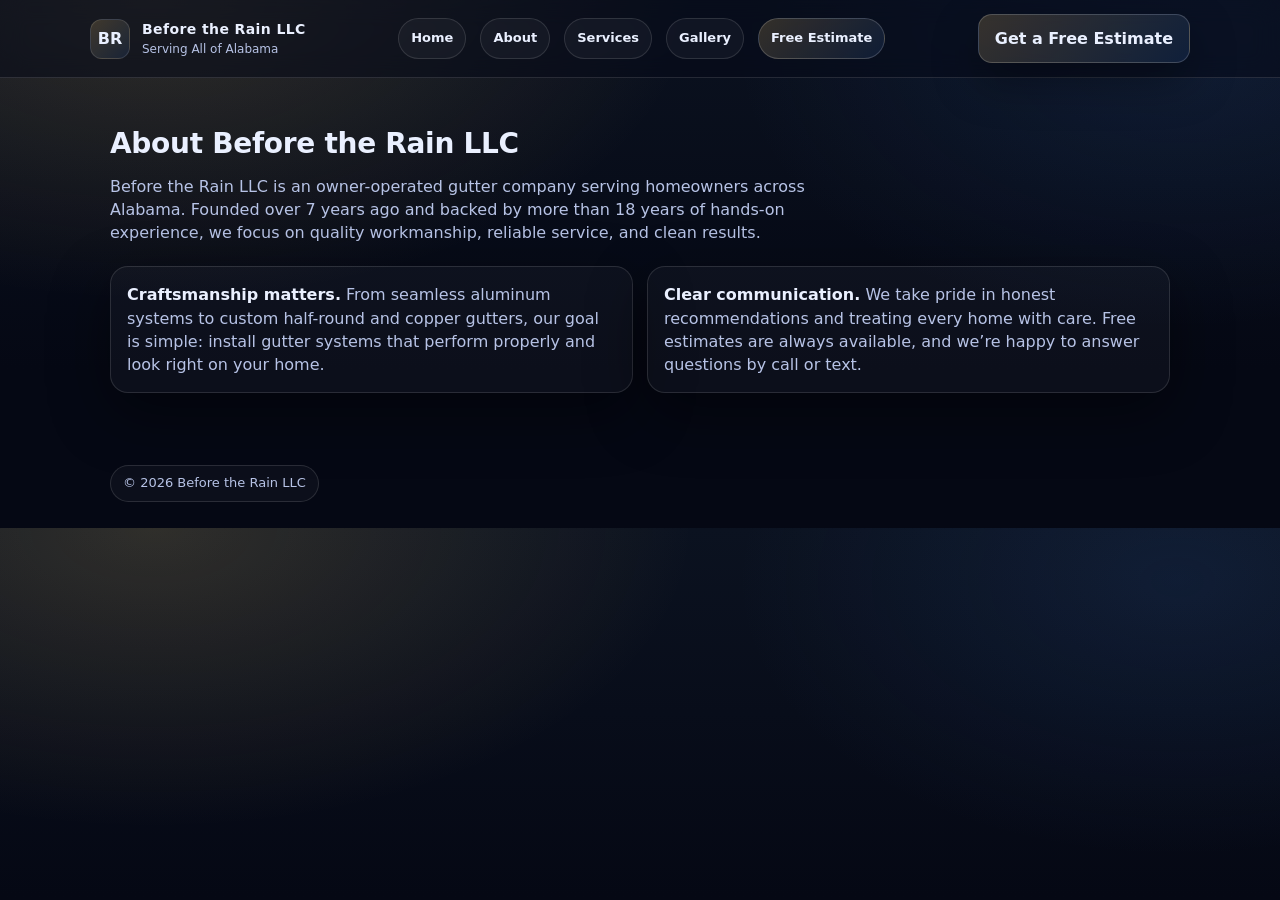
==== about.html @ 8ec8804d "Create about.html" ====
<!doctype html>
<html lang="en">
<head>
  <meta charset="utf-8" />
  <meta name="viewport" content="width=device-width,initial-scale=1" />
  <title>About | Before the Rain LLC</title>
  <link rel="stylesheet" href="style.css" />
</head>
<body>
  <header class="nav">
    <div class="wrap nav-inner">
      <div class="brand">
        <div class="logo">BR</div>
        <div><h1>Before the Rain LLC</h1><small>Serving All of Alabama</small></div>
      </div>
      <nav class="nav-links">
        <a href="index.html">Home</a><a href="about.html">About</a><a href="services.html">Services</a><a href="gallery.html">Gallery</a>
        <a class="cta" href="index.html#contact">Free Estimate</a>
      </nav>
      <a class="btn primary" href="index.html#contact">Get a Free Estimate</a>
    </div>
  </header>

  <main>
    <section class="section">
      <div class="wrap">
        <h3>About Before the Rain LLC</h3>
        <p class="lead">
          Before the Rain LLC is an owner-operated gutter company serving homeowners across Alabama.
          Founded over 7 years ago and backed by more than 18 years of hands-on experience, we focus on quality workmanship,
          reliable service, and clean results.
        </p>

        <div class="grid2">
          <div class="card" style="padding:16px;">
            <p style="margin:0; color:var(--muted);">
              <b style="color:var(--text)">Craftsmanship matters.</b>
              From seamless aluminum systems to custom half-round and copper gutters, our goal is simple:
              install gutter systems that perform properly and look right on your home.
            </p>
          </div>
          <div class="card" style="padding:16px;">
            <p style="margin:0; color:var(--muted);">
              <b style="color:var(--text)">Clear communication.</b>
              We take pride in honest recommendations and treating every home with care.
              Free estimates are always available, and we’re happy to answer questions by call or text.
            </p>
          </div>
        </div>
      </div>
    </section>
  </main>

  <footer class="footer"><div class="wrap"><div class="tag">© <span id="y"></span> Before the Rain LLC</div></div></footer>
  <script>document.getElementById("y").textContent=new Date().getFullYear();</script>
</body>
</html>
---- style.css ----
:root{
  --bg:#0b1220;
  --bg2:#121b2e;
  --card:#0f172a;
  --text:#eaf0ff;
  --muted:#b7c3e6;
  --line:rgba(255,255,255,.12);
  --accent:#d6b15e;   /* gold */
  --accent2:#2f5ea8;  /* workwear blue */
  --shadow: 0 20px 60px rgba(0,0,0,.45);
  --radius: 18px;
}

*{box-sizing:border-box}
body{
  margin:0;
  font-family: ui-sans-serif, system-ui, -apple-system, Segoe UI, Roboto, Arial;
  color:var(--text);
  background:
    radial-gradient(900px 500px at 12% 0%, rgba(214,177,94,.18), transparent 60%),
    radial-gradient(800px 500px at 92% 10%, rgba(47,94,168,.16), transparent 55%),
    linear-gradient(180deg, var(--bg), #050814 70%);
  line-height:1.45;
}
a{color:inherit; text-decoration:none}
.wrap{max-width:1100px; margin:0 auto; padding:0 20px}

.nav{
  position:sticky; top:0; z-index:50;
  backdrop-filter: blur(12px);
  background: rgba(6,10,24,.55);
  border-bottom:1px solid var(--line);
}
.nav-inner{display:flex; align-items:center; justify-content:space-between; padding:14px 0; gap:14px}
.brand{display:flex; align-items:center; gap:12px}
.logo{
  width:40px; height:40px; border-radius:12px;
  background: linear-gradient(135deg, rgba(214,177,94,.22), rgba(47,94,168,.18));
  border:1px solid var(--line);
  display:grid; place-items:center;
  font-weight:900;
}
.brand h1{font-size:14px; margin:0; letter-spacing:.4px}
.brand small{display:block; color:var(--muted); font-size:12px; margin-top:2px}

.nav-links{display:flex; gap:14px; align-items:center}
.nav-links a{
  padding:10px 12px;
  border-radius:999px;
  border:1px solid var(--line);
  background: rgba(255,255,255,.04);
  font-weight:700;
  font-size:13px;
}
.nav-links a:hover{transform: translateY(-1px); background: rgba(255,255,255,.06)}
.nav-links a.cta{
  border-color: rgba(255,255,255,.18);
  background: linear-gradient(135deg, rgba(214,177,94,.22), rgba(47,94,168,.18));
}

.hero{padding:64px 0 26px}
.hero-grid{display:grid; grid-template-columns: 1.05fr .95fr; gap:24px; align-items:center}
.badge{
  display:inline-flex; gap:10px; align-items:center;
  padding:10px 14px; border-radius:999px;
  border:1px solid var(--line);
  background: rgba(255,255,255,.04);
  color:var(--muted);
  font-weight:700;
  font-size:13px;
}
.hero h2{margin:16px 0 10px; font-size:42px; line-height:1.05; letter-spacing:-.8px}
.hero p{color:var(--muted); font-size:16.5px; margin: 12px 0 18px; max-width:60ch}

.btn{
  display:inline-flex; align-items:center; justify-content:center;
  gap:10px;
  padding:12px 16px;
  border-radius:14px;
  border:1px solid var(--line);
  background: rgba(255,255,255,.04);
  color:var(--text);
  font-weight:800;
  transition:.2s ease;
}
.btn:hover{transform: translateY(-1px); background: rgba(255,255,255,.06)}
.btn.primary{
  border-color: rgba(255,255,255,.18);
  background: linear-gradient(135deg, rgba(214,177,94,.22), rgba(47,94,168,.18));
  box-shadow: 0 18px 45px rgba(0,0,0,.35);
}
.btn.outline{background: transparent}

.card{
  border:1px solid var(--line);
  border-radius: var(--radius);
  background: rgba(255,255,255,.03);
  box-shadow: var(--shadow);
}

.section{padding:46px 0}
.section h3{margin:0 0 10px; font-size:28px; letter-spacing:-.3px}
.section p.lead{margin:0 0 22px; color:var(--muted); max-width:72ch}

.grid4{display:grid; grid-template-columns: repeat(4,1fr); gap:14px}
.grid3{display:grid; grid-template-columns: repeat(3,1fr); gap:14px}
.grid2{display:grid; grid-template-columns: repeat(2,1fr); gap:14px}

.service-card{padding:16px}
.service-card h4{margin:0 0 8px; font-size:16px}
.service-card p{margin:0 0 12px; color:var(--muted); font-size:14px}

.fullbleed{width:100%; padding:0}
.gallery-preview{display:grid; grid-template-columns: repeat(4,1fr); gap:12px}
.gallery-preview img{
  width:100%; height:280px; object-fit:cover;
  border-radius:16px; border:1px solid var(--line);
}

.gallery-grid{display:grid; grid-template-columns: repeat(3,1fr); gap:12px}
.gallery-grid img{
  width:100%; height:260px; object-fit:cover;
  border-radius:16px; border:1px solid var(--line);
}

.divider{height:1px; background:var(--line); margin:20px 0}

.footer{padding:26px 0; color:var(--muted); font-size:13px}
.footer .wrap{display:flex; justify-content:space-between; gap:12px; flex-wrap:wrap}
.tag{border:1px solid var(--line); padding:8px 12px; border-radius:999px; background: rgba(255,255,255,.03)}

@media (max-width: 900px){
  .nav-links{display:none}
  .hero-grid{grid-template-columns:1fr}
  .hero h2{font-size:36px}
  .grid4{grid-template-columns:1fr}
  .grid3{grid-template-columns:1fr}
  .grid2{grid-template-columns:1fr}
  .gallery-preview{grid-template-columns:1fr; }
  .gallery-preview img{height:240px}
  .gallery-grid{grid-template-columns:1fr}
}
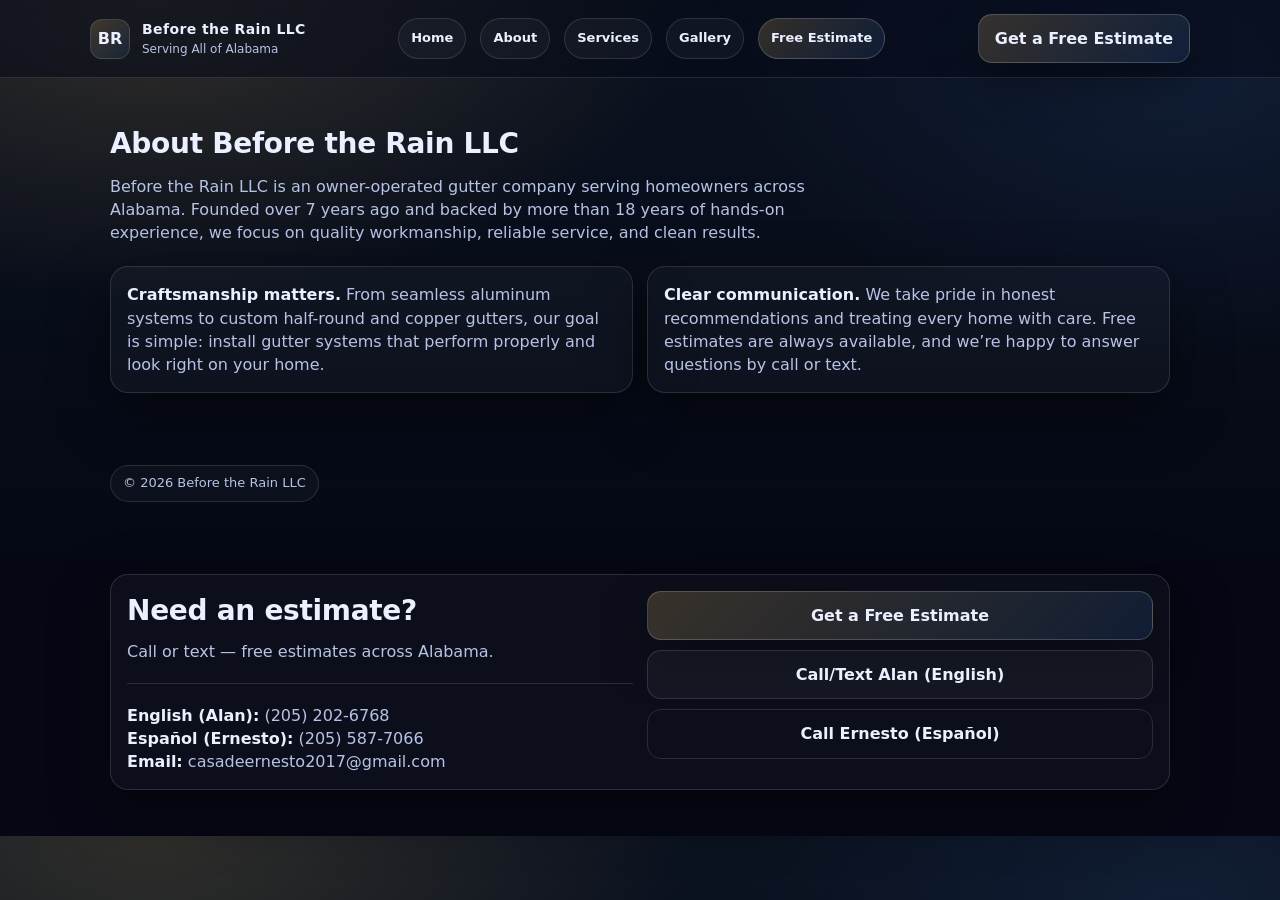
==== commit ab5b85a8: "Update about.html" ====
--- a/about.html
+++ b/about.html
@@ -55,3 +55,26 @@
   <script>document.getElementById("y").textContent=new Date().getFullYear();</script>
 </body>
 </html>
+<section class="section">
+  <div class="wrap">
+    <div class="card" style="padding:16px;">
+      <div class="grid2">
+        <div>
+          <h3 style="margin:0 0 8px;">Need an estimate?</h3>
+          <p class="lead" style="margin:0;">Call or text — free estimates across Alabama.</p>
+          <div class="divider"></div>
+          <p style="margin:0; color:var(--muted);">
+            <b style="color:var(--text)">English (Alan):</b> <a href="tel:+12052026768">(205) 202-6768</a><br>
+            <b style="color:var(--text)">Español (Ernesto):</b> <a href="tel:+12055877066">(205) 587-7066</a><br>
+            <b style="color:var(--text)">Email:</b> <a href="mailto:casadeernesto2017@gmail.com">casadeernesto2017@gmail.com</a>
+          </p>
+        </div>
+        <div style="display:grid; gap:10px; align-content:start;">
+          <a class="btn primary" href="index.html#contact">Get a Free Estimate</a>
+          <a class="btn" href="tel:+12052026768">Call/Text Alan (English)</a>
+          <a class="btn outline" href="tel:+12055877066">Call Ernesto (Español)</a>
+        </div>
+      </div>
+    </div>
+  </div>
+</section>
--- a/style.css
+++ b/style.css
@@ -140,3 +140,30 @@
   .gallery-preview img{height:240px}
   .gallery-grid{grid-template-columns:1fr}
 }
+/* ---- Forms / inputs (needed to avoid tiny/janky contact section) ---- */
+form{display:grid; gap:10px}
+input, textarea, select{
+  width:100%;
+  padding:12px 12px;
+  border-radius:14px;
+  border:1px solid rgba(255,255,255,.14);
+  background: rgba(0,0,0,.25);
+  color:var(--text);
+  outline:none;
+  font-size:14px;
+}
+textarea{min-height:120px; resize:vertical}
+input::placeholder, textarea::placeholder{color: rgba(183,195,230,.8)}
+button{cursor:pointer}
+
+/* ---- Make service cards + buttons consistent ---- */
+.service-card .btn{width:100%}
+
+/* ---- Gallery image polish ---- */
+.gallery-preview img{height:300px}
+@media (max-width: 900px){
+  .gallery-preview img{height:240px}
+}
+
+/* ---- Contact section spacing polish ---- */
+#contact .card{padding:18px !important}
